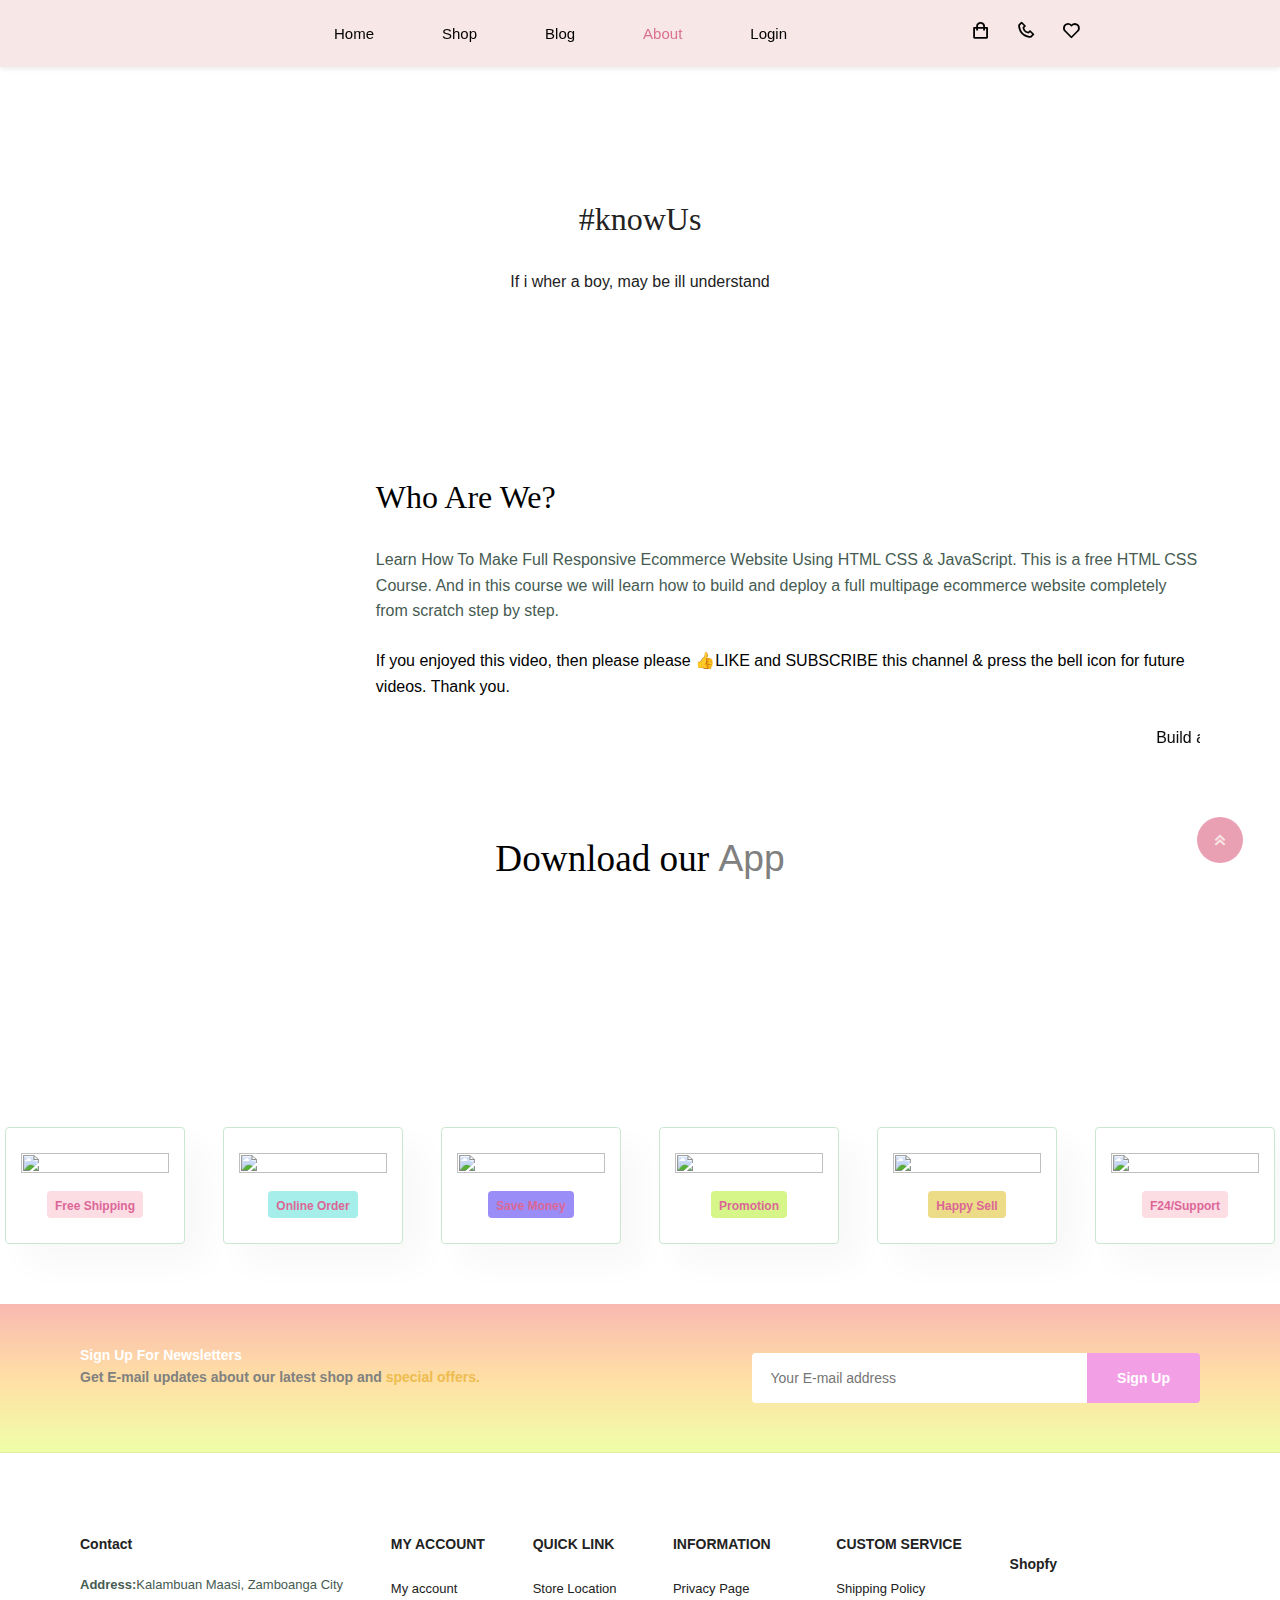
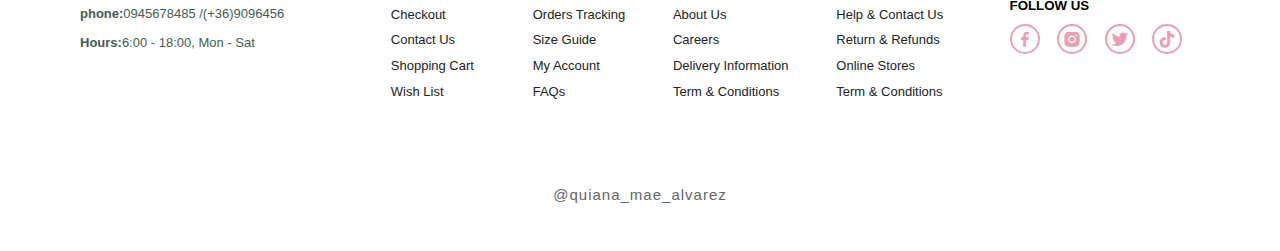
==== about.html @ 4d8334bf "Add files via upload" ====
<!DOCTYPE html>
<html lang="en">
<head>
    <meta charset="UTF-8">
    <meta name="viewport" content="width=device-width, initial-scale=1">

    <title>Shopfy</title>
    <link rel="stylesheet"type="text/css" href="shop.css">

    <link rel="stylesheet"
    href="https://unpkg.com/boxicons@latest/css/boxicons.min.css"> 
    
    <link rel="preconnect" href="https://fonts.googleapis.com">
    <link rel="preconnect" href="https://fonts.gstatic.com" crossorigin>
    <link href="https://fonts.googleapis.com/css2?family=MonteCarlo&family=Montserrat+Alternates:ital,wght@0,100;0,200;0,300;0,400;0,500;0,600;0,700;0,800;0,900;1,100;1,200;1,300;1,400;1,500;1,600;1,700;1,800;1,900&family=Style+Script&display=swap" rel="stylesheet">

</head>
<body>
<!---header section--->
<header>
    <a href="#" class="logo">
        <img src="c:\Users\User\OneDrive\사진\106-1069438_chibi-smile-png-chibi-anime-girl-png-transparent(1).png" alt="">
    </a>
    <ul class="navbar">
        <li><a href="index.html">Home</a></li>
        <li><a href="shop.html">Shop</a></li>
        <li><a href="blog.html">Blog</a></li>
        <li><a class="active" href="about.html">About</a></li>
        <li><a href="login.html">Login</a></li>
    </ul>

    <div class="h-icons">
        <a href="cart.html"><i class='bx bx-shopping-bag' ></i></a>
        <a href="contact.html"><i class='bx bx-phone'></i></a>
        <a href="a"><i class='bx bx-heart' ></i></a>
        <div class="bx bx-menu" id="menu-icon"></div>
    </div>

</header>

<!---home section--->
<section id="page-header" class="about-header">
        <h2>#knowUs</h2>
        <p>If i wher a boy, may be ill understand</p>
</section>
    
<section id="about-head" class="section-p1">
    <img src="img/who.jpg" alt="">
    <div>
      <h2>Who Are We?</h2>
      <p>Learn How To Make Full Responsive Ecommerce Website Using HTML CSS & JavaScript. This is a free HTML CSS Course. And in this course we will learn how to build and deploy a full multipage ecommerce website completely from scratch step by step.</p>
      
      <abbr title="">If you enjoyed this video, then please please 👍LIKE and SUBSCRIBE this channel & press the bell icon for future videos.
        Thank you.</abbr>

        <br><br>

        <marquee bg-color="#ccc" loop="-1" scrollamount="5" width="100%">Build and Deploy Ecommerce Website Using HTML CSS JavaScript | Responsive Website Part 4</marquee>


    </div>
</section>

<section id="about-app" class="section-p1">
    <h1>Download our <a href="#">App</a></h1>
    <div class="video">
        <video autoplay muted loop src="c:\Users\User\OneDrive\Videos\Screen Recorder\20240426003118.mp4"></video>

    </div>
</section>

<section class="feature" class="section-p1">
    <div class="fe-box">
        <img src="img/Picture1.png" alt="">
        <h6>Free Shipping</h6>
    </div>
    <div class="fe-box">
        <img src="img/Picture2.png" alt="">
        <h6>Online Order</h6>
    </div>
    <div class="fe-box">
        <img src="img/Picture3.png" alt="">
        <h6>Save Money</h6>
    </div>
    <div class="fe-box">
        <img src="img/Picture4.png" alt="">
        <h6>Promotion</h6>
    </div>
    <div class="fe-box">
        <img src="img/Picture5.png" alt="">
        <h6>Happy Sell</h6>
    </div>
    <div class="fe-box">
        <img src="img/Picture3.png" alt="">
        <h6>F24/Support</h6>
    </div>
</section>

<section id="newsletter" class="section-p1 section-m1">
    <div class="newstext">
        <h4>Sign Up For Newsletters</h4>
        <p>Get E-mail updates about our latest shop and <span>special offers.</span></p>
    </div>
    <div class="form">
        <input type="text" placeholder="Your E-mail address">
        <button class="normal">Sign Up</button>
    </div>
</section>

<footer class="section-p1">
    <div class="col">
        <h4>Contact</h4>
        <p><strong>Address:</strong>Kalambuan Maasi, Zamboanga City</p>
        <p><strong>phone:</strong>0945678485 /(+36)9096456</p>
        <p><strong>Hours:</strong>6:00 - 18:00, Mon - Sat</p>
    </div>
    
    <div class="col">
        <h4>MY ACCOUNT</h4>
        <li><a href="#">My account</a></li>
        <li><a href="#">Checkout</a></li>
        <li><a href="#">Contact Us</a></li>
        <li><a href="#">Shopping Cart</a></li>
        <li><a href="#">Wish List</a></li>
    </div>

    <div class="col">
        <h4>QUICK LINK</h4>
        <li><a href="#">Store Location</a></li>
        <li><a href="#">Orders Tracking</a></li>
        <li><a href="#">Size Guide</a></li>
        <li><a href="#">My Account</a></li>
        <li><a href="#">FAQs</a></li>
    </div>

    <div class="col">
        <h4>INFORMATION</h4>
        <li><a href="#">Privacy Page</a></li>
        <li><a href="#">About Us</a></li>
        <li><a href="#">Careers</a></li>
        <li><a href="#">Delivery Information</a></li>
        <li><a href="#">Term & Conditions</a></li>
    </div>

    <div class="col">
        <h4>CUSTOM SERVICE</h4>
        <li><a href="#">Shipping Policy</a></li>
        <li><a href="#">Help & Contact Us</a></li>
        <li><a href="#">Return & Refunds</a></li>
        <li><a href="#">Online Stores</a></li>
        <li><a href="#">Term & Conditions</a></li>
    </div>

    <div class="col">
        <div class="follow">
        <h4>Shopfy</h4>
        <h5>FOLLOW US</h5>
        <div class="social">
            <a href="#"><i class='bx bxl-facebook' ></i></a>
            <a href="#"><i class='bx bxl-instagram-alt' ></i></a>
            <a href="#"><i class='bx bxl-twitter' ></i></a>
            <a href="#"><i class='bx bxl-tiktok' ></i></a>
        </div>
        </div>
    </div>
</footer>



<!---custom js link--->
<a href="#" class="scroll-top"><i class='bx bx-chevrons-up'></i></a>

<div class="end-text">
<p>@quiana_mae_alvarez</p>
</div>

<!---custom js link--->
<script src="shop.js"> </script>

</body>
</html>
---- shop.css ----
*{
    margin: 0;
    padding: 0;
    box-sizing: border-box;
    font-family: 'Montserrat',sans-serif;
    list-style: none;
    text-decoration: none;
    scroll-behavior: smooth;
}

html {
  scroll-behavior: smooth;
}

/* Global Styles */

h1 {
  font-size: 50px;
  line-height: 64px;
  color: #222;
}

h2 {
  font-size: 46px;
  line-height: 54px;
  color: #222;
}

h4 {
  font-size: 20px;
  color: #222;
}

h6 {
  font-weight: 700;
  font-size: 12px;
}

p {
  font-size: 16px;
  color: #465b52;
  margin: 15px 0 20px 0;
}

.section-p1 {
  padding: 40px 80px;
}

.section-m1 {
  margin: 40px 0;
}

button.normal{
  font-size: 14px;
  font-weight: 600;
  padding: 15px 30px;
  color: #010101;
  background-color: #fff;
  border-radius: 4px;
  cursor: pointer;
  border: none;
  outline: none;
  transition: 0.2s;
}

button.white{
  font-size: 13px;
  font-weight: 600;
  padding: 11px 18px;
  color: #ffffff;
  background-color: transparent;
  cursor: pointer;
  border: 1px solid white;
  outline: none;
  transition: 0.2s;
}

:root {
    --bg-color:#f8e7e7;
    --main-color: rgb(234, 160, 179);
    --text-color:#010101 ;
    --2nd-color:#434343;
    --other-color: #666666;
    --big-font: 5rem;
    --h2-font:2.3rem;
    --p-font: 1.3rem;
}

body{
    color: var(--text-color);
    background: var(--bg-color);
}

header{
    position: fixed;
    width: 100%;
    top: 0;
    right: 0;
    z-index: 1000;
    background: var(--bg-color);
    box-shadow: 0 1px 6px 0 rgba(16, 16, 17, 0.1);
    display: flex;
    align-items: center;
    justify-content: space-between;
    padding: 20px 14%;
    transition: all .50s ease;
}

.logo img{
    width: 100%;
    height: auto;
    padding: auto;
}

.navbar{
    display: flex;
}

.navbar a{
    color: var(--text-color);
    font-size: 15px;
    font-weight: 500;
    margin: 10px 22px;
    transition: all .50s ease;

}

.navbar a:hover,
.navbar a.active{
    color: palevioletred;
}

.navbar a.active::after,
.navbar li a:hover::after{
  content: "";
  width: 30%;
  height: 2px;
  color: #db6797;
} 

.h-icons{
    display: flex;
    align-items: center;
}

.h-icons i{
    font-size: 20px;
    color: var(--text-color);
    margin-left: 5px;
    margin-right: 20px;
    transition: all .50s ease;
}

.h-icons i:hover{
    color: var(--main-color);
}

#menu-icon{
    height: 30px;
    width: 30px;
    background: var(--text-color);
    color: var(--bg-color);
    display: flex;
    align-items: center;
    justify-content: center;
    font-size: 20px;
    border-radius: 50%;
    z-index: 10001;
    cursor: pointer;
    display: none;
}

section{
    padding: 20px 14%;
}

.home{
    position: relative;
    width: 100%;
    height: 100vh;
    background: linear-gradient(#fac1b9, #fdf8ca);
    background-size: cover;
    background-position: center;
    display: flex;
    align-items: center;
    justify-content: flex-start;
}

.home-text h1{
    font-family: "Style Script", cursive;
    font-size: var(--big-font);
    color: var(--2nd-color);
    line-height: 1.3;
    margin-bottom: 25px;
}

.home-text p{
    color: var(--other-color);
    font-size: var(--p-font);
    line-height: 33px;
    margin-bottom: 60px;
}

.btn{
    padding: 20px 35px;
    background: var(--main-color);
    color: var(--bg-color);
    font-size: 14px;
    font-weight: 500;
    text-transform: uppercase;
    border-radius: 30px;
    transition: all .50s ease;

}

.btn:hover{
    background: var(--2nd-color);
}

#product1{
  text-align: center;
  padding: 20px 20px;
}

#product1 .pro-container {
  justify-content: space-between;
  padding-top: 10px;
  flex-wrap: wrap;
  display : grid;
  grid-template-columns: repeat(auto-fit, minmax(243px,auto));
  align-items: center;

}

#product1 .pro{
  width: 23%;
  min-width: 250px;
  padding: 10px 12px;
  border: 1px solid #cce7d0;
  border-radius: 25px;
  cursor: pointer;
  box-shadow: 10px 10px 9px rgba(0, 0, 0, 0.2);
  margin: 15px 0;
  transition: 0.2s ease;
  position: relative;
  display: relative;
}

#product1 .pro:hover{
  box-shadow: 20px 20px 10px rgba(0, 0, 0, 0.2);
}

#product1 .pro img{
  width: 100%;
  border-radius: 20px;
}

#product1 .pro .des{
  text-align: start;
  padding: 10px 0;
}

#product1 .pro .des span{
  color: #060603;
  font-size: 12px;
}

#product1 .pro .des h5{
  padding-top: 7px;
  color: #1a1a1a;
  font-size: 14px;
}

#product1 .pro .des i{
  font-size: 12px;
  color: rgb(243, 181, 25);
}

#product1 .pro .des h4{
  padding: 7px;
  font-size: 15px;
  font-weight: 700;
  color: #088178;
}

#product1 .pro .cart{
  width: 40px;
  height: 40px;
  line-height: 40px;
  border-radius: 50px;
  background-color: #e8f6ea;
  font-weight: 500;
  color: #088178;
  border: 1px solid #cce7d0;
  position: absolute;
  bottom: 20px;
  right: 10px;
}

#banner1{
  display: flex;
  flex-direction: column;
  justify-content: center;
  align-items: center;
  text-align: center;
  background: linear-gradient(rgb(227, 191, 248),#faa397, #fffd9c);
  width: 100%;
  height: 40vh;
  background-size: cover;
  background-position: center;
}

#banner1 h4{
  color: #ffff;
  font-size: 16px;
}

#banner1 h2{
  color: #ffff;
  font-size: 30px;
  padding: 10px 0;
}

#banner1 h2 span{
  color: #f37474;
}

#banner1 button:hover{
  background: #db6797;
  color: #fff;
}

#sm-banner1{
  display: flex;
  justify-content: space-between;
  flex-wrap: wrap;
}

#sm-banner1 .banner1-box{
  display: flex;
  flex-direction: column;
  justify-content: center;
  align-items: flex-start;
  text-align: center;
  background: linear-gradient(rgb(195, 200, 252),#e1a3fa, #cfffa8);
  min-width:580px;
  height: 50vh;
  background-size: cover;
  background-position: center;
  padding: 30px;
}

#sm-banner1 .banner1-box2{
  background: linear-gradient(rgb(248, 185, 177),#ffdfa5, #efffa8);
}

#sm-banner1 h4{
  color: #fff;
  font-size: 20px;
  font-weight: 300;
}

#sm-banner1 h2{
  color: #fff;
  font-size: 28px;
  font-weight: 800;  
}

#sm-banner1 h3{
  color: #fff;
  font-size: 14px;
  font-weight: 500; 
  padding: 5px;
}

#sm-banner1 .banner1-box:hover button{
  background: pink;
  border: 1px solid pink;
}

#banner3 .banner1-box{
  display: flex;
  flex-direction: column;
  justify-content: center;
  align-items: flex-start;
  text-align: center;
  background: linear-gradient(rgb(195, 200, 252),#e1a3fa, #cfffa8);
  min-width:580px;
  height: 50vh;
  background-size: cover;
  background-position: center;
  padding: 30px;
}

#sm-banner1 .banner1-box2{
  background: linear-gradient(rgb(248, 185, 177),#ffdfa5, #efffa8);
}

#sm-banner1 h4{
  color: #fff;
  font-size: 20px;
  font-weight: 300;
}

#sm-banner1 h2{
  color: #fff;
  font-size: 28px;
  font-weight: 800;  
}

#sm-banner1 h3{
  color: #fff;
  font-size: 14px;
  font-weight: 500; 
  padding: 5px;
}

#sm-banner1 .banner1-box:hover button{
  background: pink;
  border: 1px solid pink;
}

#banner3 {
  display: flex;
  justify-content: space-between;
  flex-wrap: wrap;
  padding: 0 80px;
}

#banner3 .banner1-box{
  display: flex;
  flex-direction: column;
  justify-content: center;
  align-items: flex-start;
  background: linear-gradient(rgb(213, 252, 195),#f4faa3, hsl(36, 89%, 74%));
  min-width:30%;
  height: 30vh;
  background-size: cover;
  background-position: center;
  padding: 20px;
}

#banner3 .banner1-box2{
  background: linear-gradient(rgb(165, 250, 125),#f4fd70, hsl(36, 94%, 66%));
}

#banner3 .banner1-box3{
  background: linear-gradient(rgb(109, 180, 76),#b6bd58, hsl(36, 48%, 54%));
}

#banner3 h2{
  color: white;
  font-weight: 900;
  font-size: 22px;
}

#banner3 h3{
  color: rgb(255, 138, 138);
  font-weight: 800;
  font-size: 15px;
}

#newsletter{
  display: flex;
  justify-content: space-between;
  flex-wrap: wrap;
  align-items: center;
  background: linear-gradient(rgb(248, 185, 177),#ffdfa5, #efffa8);
  background-repeat: no-repeat;
  background-position: 20% 30%;
  background-color: #010101;
}

#newsletter h4{
font-size: 14px;
font-weight: 600;
color: rgb(255, 255, 255);
}

#newsletter p{
  font-size: 14px;
  font-weight: 600;
  color: gray;
}

#newsletter p span{
  color: rgb(238, 188, 80);
}

#newsletter .form{
  display: flex;
  width: 40%;
}

#newsletter input{
  height: 3.125rem;
  padding: 0 1.25em;
  font-size: 14px;
  width: 100%;
  border: 1px solid transparent;
  border-radius: 4px;
  outline: none;
  border-top-right-radius: 0;
  border-bottom-right-radius: 0;
}

#newsletter button{
  background-color: #f39fe5;
  color: #ffffff;
  white-space: nowrap;
  border-top-left-radius: 0;
  border-bottom-left-radius: 0;
}

footer{
  display: flex;
  flex-wrap: wrap;
  justify-content: space-between;
}

footer .col{
  display: flex;
  flex-direction: column;
  align-items: flex-start;
  margin-bottom: 20px;
}

footer .logo{
  margin-bottom: 30px;
}

footer h4{
  font-size: 14px;
  padding-bottom: 20px;
}

footer p{
  font-size: 13px;
  margin: 0 0 8px 0;
}

footer a{
  font-size: 13px;
  text-decoration: none;
  color: #222;
  margin: 0 0 8px 0;
}

footer .follow{
  margin-top: 20px;
}

footer .follow i{
  color: var(--main-color);
  padding: 4px;
  cursor: pointer;
}

footer li a:hover{
  transform: translateX(-7px);
  color: var(--main-color);
}


.banner{
    display: grid;
    grid-template-columns: repeat(auto-fit, minmax(250px,auto));
    align-items: center;
    gap: 2.5rem;
}

.feature{
  display: flex;
 align-items: center;
 justify-content: space-between;
 flex-wrap: wrap;
 padding: 5px 5px;
}

.feature .fe-box{
  width: 180px;
  text-align: center;
  padding: 25px 15px;
  box-shadow: 20px 20px 34px rgba(0, 0, 0, 0.03);
  border: 1px solid #cce7d0;
  border-radius: 4px;
  margin: 15px 0;
}

.feature .fe-box:hover{
  box-shadow: 10px 10px 54px rgba(70,62,221, 0.1);
}

.feature .fe-box img{
  width: 100%;
  margin-bottom: 10px;
}

.feature .fe-box h6{
  display: inline-block;
  padding: 9px 8px 6px 8px;
  line-height: 1;
  border-radius: 4px;
  color: #db6797;
  background-color: #fddde4;
}

.feature .fe-box:nth-child(2) h6{
  background-color: #a5eee9;
}

.feature .fe-box:nth-child(3) h6{
  background-color: #9b8df7;
}

.feature .fe-box:nth-child(4) h6{
  background-color: #d6f68a;
}

.feature .fe-box:nth-child(5) h6{
  background-color: #ecdb87;
}


.in-icon i{
    vertical-align: middle;
    color: var(--other-color);
    font-size: 25px;
    margin-right: 8px;
}

.social{
    display: flex;
    margin-top: 0.5rem;
}

.social i{
    height: 30px;
    width: 30px;
    background: transparent;
    border: 2px solid var(--main-color);
    display: flex;
    align-items: center;
    justify-content: center;
    border-radius: 50%;
    font-size: 20px;
    margin-right: 1.1rem;
    color: var(--main-color);
    transition: all.50s ease;
}

.social i:hover{
    background: var(--main-color);
    color: #db6797;
    transform: scale(1.1rem);
}

.end-text p{
    text-align: center;
    color: var(--other-color);
    font-size: 15px;
    letter-spacing: 1px;
    padding: 20px;
}

.scroll-top{
    position: fixed;
    bottom: 2.3rem; 
    right: 2.3rem;
}

.scroll-top i{
    background: var(--main-color);
    color: var(--bg-color);
    font-size: 22px;
    padding: 12px;
    border-radius: 30px;
}


    
@media(max-width: 640px){
    :root{
        --big-font: 2.8rem;
        --h2-font: 1rem;
        --p-font: 1rem;
    }
    .fe-box h6{
      font-size: 0.7rem;
    }
    .home-text h1{
        line-height: 1;
    }
    .home{
        height: 100vh;
    }
}

@import url('https://fonts.googleapis.com/css?family=EB+Garamond:400,500|Roboto:400,700');


* {
  box-sizing: border-box;
  &::before, &::after {
    box-sizing: border-box;
  }
}

body {
  font-family: 'Roboto', sans-serif;
  font-size: 1rem;
  font-weight: 400;
  line-height: 1.6;
  margin: 0;
  padding: 0;
  color: #010101;
  background: white;
  text-rendering: optimizeLegibility;
}

h1, h2, h3 {
  font-family: 'EB Garamond', serif;
  color: black;
  line-height: 1.1;
}

h2, h3 {
  color: black;
  font-weight: 400;
}

h1 {
  font-size: 2.325rem;
  font-weight: 500;
  margin: 0;
}

h2 {
  font-size: 2rem;
  margin: 0 0 2rem;
}

h3 {
  font-size: 1.75rem;
  margin: 0 0 2rem;
}

p {
  margin: 0 0 1.5rem;
  &:nth-child(4) {
    margin: 0;
  }
  &.copyright {
    margin: 1.5rem 0;
  }
}

a {
  color: gray;
  text-decoration: none;
  a:hover {
    color: black;
  }
}

blockquote {
  font-style: italic;
  text-align: center;
  width: 40rem;
  height: auto;
  max-width: 100%;
  margin: auto;
  display: flex;
  align-items: center;
}


ul {
  list-style: none;
  margin: 0;
  padding: 0;
  li {
    margin: 0 1.5rem 0 0;
  }
}

.intro {
  margin: 1rem 0;
  padding: 0;
  width: 100%;
}


.container {
  margin: auto;
  padding: 0 1rem;
  max-width: 75rem;
  width: 100%;
}

main {
  padding: 2rem 0;
}

.grid {
  > [class*="column-"] {
    padding: 1rem;
  }
}

.section-heading {
  transform: rotate(0) translateX(0);
}

img {
	width: 100%;
  height: 100%;
	object-fit: cover;
}



@media (min-width: 500) {
  body {
    font-size: 1.125rem;
  }
  
  .navbar {
    padding: 2.5rem 0 2.5rem 0;
    ul {
      justify-content: flex-end;
    }
  }
  
  h1 {
    font-size: 3.25rem;
  }
  
  h2 {
    font-size: 2.75rem;
  }

  h3 {
    font-size: 2.25rem;
  }
  
  img {
    height: 40rem;
  }
  
  .section-heading {
    position: absolute;
    transform-origin: top left;
    transform: rotate(-90deg) translateX(-100%);
  }
  
  .intro {
    padding: 1rem;
  }
  
  blockquote {
    width: 30rem;
    height: 40rem;
  }
  
}

/* shop Page */
#page-header{
  background-image: url(img/pghome.jpg);
  width: 100%;
  height: 40vh;
  background-size: cover;
  display: flex;
  justify-content: center;
  text-align: center;
  flex-direction: column;
  padding: 14px;
  margin-top: 80px;
}

#page-header h2,
#page-header p{
  color: #222222;
}

#pagination{
  text-align: center;
}

#pagination a{
  text-decoration: none;
  background-color: #f79dc3;
  padding: 15px 20px;
  border-radius: 4px;
  color: #fff;
  font-weight: 600;
}

#pagination a i{
  font-size: 16px;
  font-weight: 600;
}

/* Single product */
#prodetails{
  display: flex;
  margin-top: 100px;
}

#prodetails .single-pro-image{
  width: 40%;
  height: 40%;
  margin-right: 50PX;
  flex-basis: 40%;
}

.small-img-group{
  display: flex;
  justify-content: space-between;
}

.small-img-col{
  flex-basis: 24%;
  cursor: pointer;
}

#prodetails .single-pro-details{
  width: 50%;
  padding-top: 30px;
}

#prodetails .single-pro-details h4{
  padding: 40px 0 20px 0;
}

#prodetails .single-pro-details h2{
  font-size: 26px;
}

#prodetails .single-pro-details select{
  display: block;
  padding: 5px 10px;
  margin-bottom: 10px;
}

#prodetails .single-pro-details input{
  width: 50px;
  height: 47px;
  padding-left: 10px;
  font-size: 16px;
  margin-right: 10px;
}

#prodetails .single-pro-details input :focus{
  outline: none;
}

#prodetails .single-pro-details button{
  background: #e55472;
  color: #fff;
}

#prodetails .single-pro-details span{
  line-height: 25px;
}

/*Blog Page */
#page-header.blog-header{
  background-image: url(img/pinkbc.jpg);
}

#blog{
  padding: 100px 100px 0 100px;
}

#blog .blog-box {
  display: flex;
  align-items: center;
  width: 100%;
  position: relative;
  padding-bottom: 90px;
}

#blog .blog-img {
  width: 50%;
  margin-right: 40px;
}

#blog img {
  width: 100%;
  height: 300px;
  object-fit: cover;
}

#blog .blog-details {
  width: 50%;
}

#blog .blog-details a{
  text-decoration: none;
  font-size: 11px;
  color: #010101;
  font-weight: 700;
  position: relative;
  transition: 0.3s;
}

#blog .blog-details a::after {
  content: "";
  width: 50px;
  height: 1px;
  background-color: #010101;
  position: absolute;
  top: 4px;
  right: -60px;
}

#blog .blog-details a:hover{
  color: #db6797;
}

#blog .blog-details a:hover::after{
  background-color: #db6797;
}

#blog .blog-box h1 {
  position: absolute;
  top: -50px;
  left: 0;
  font-size: 70px;
  font-weight: 700;
  color: #c9cbce;
  z-index: -9;
}

/* About Page */
#page-header.about-header {
  background-image: url(img/kuromi.webp)}

#about-head{
  display: flex;
  align-items: center;

} 
#about-head img{
  width: 50%;
  height: auto;
}

#about-head div{
  padding-left: 40px;
}

#about-app{
  text-align: center;
}

#about-app .video{
  width: 70%;
  height: 100%;
  margin: 30px auto 0 auto;
}

#about-app .video video{
  width: 100%;
  height: 100%;
  border-radius: 20px;
}

#about .about-details a{
  text-decoration: none;
  font-size: 11px;
  color: #010101;
  font-weight: 700;
  position: relative;
  transition: 0.3s;
}

#about .about-details a::after {
  content: "";
  width: 50px;
  height: 1px;
  background-color: #010101;
  position: absolute;
  top: 4px;
  right: -60px;
}


#about .about-details a:hover::after{
  background-color: #db6797;
}

/* Conatct Page */

#contact-details{
  display: flex;
  align-items: center;
  justify-content: space-between;
}

#contact-details .details {
  width: 40%;
}

#contact-details .details span,
#form-details form span{
  font-size: 12px;
}

#contact-details .details h2,
#form-details form h2 {
  font-size: 26px;
  line-height: 35px;
  padding: 20px 0;
}

#contact-details .details h3 {
  font-size: 16px;
  padding-bottom: 15px;
}

#contact-details .details li {
  list-style: none;
  display: flex;
  padding: 10px 0;
}

#contact-details .details li i{
  font-size: 14px;
  padding-right: 22px;
}

#contact-details .details li p{
  margin: 0;
  font-size: 14px;
}

#contact-details .map {
  width: 55%;
  height: 400px;
}

#contact-details .map iframe{
  width: 100%;
  height: 100%;
}

#form-details{
  display: flex;
  justify-content: space-between;
  margin: 30px;
  padding: 80px;
  border: 1px solid #e1e1e1;
}

#form-details form{
  width: 65%;
  display: flex;
  flex-direction: column;
  align-items: flex-start;
}

#form-details form input,
#form-details form textarea{
  width: 100%;
  padding: 12px 15px;
  outline: none;
  margin-bottom: 20px;
  border: 1px solid #e1e1e1;
}

#form-details form button{
  background-color: #db6797;
  color: #fff;
}

#form-details .people div{
  padding-bottom: 25px;
  display: flex;
  align-items: flex-start;
}

#form-details .people div img{
  width: 65px;
  height: 65px;
  object-fit: cover;
  margin-right: 15px;
}

#form-details .people div  p{
  margin: 0;
  font-size: 13px;
  line-height: 25px;
}

#form-details .people div p span {
  display: block;
  font-size: 16px;
  font-weight: 600;
  color: #010101;
}

/* Cart Page */
#cart {
  overflow-x: auto;
}


#cart table{
  width: 100%;
  border-collapse: collapse;
  table-layout: fixed;
  white-space: nowrap;
}

#cart table img{
  width: 70px;
}

#cart table td:nth-child(1){
 width: 100px;
 text-align: center;
}

#cart table td:nth-child(2){
  width: 150px;
  text-align: center;
 }

 #cart table td:nth-child(3){
  width: 250px;
  text-align: center;
 }

 #cart table td:nth-child(4),
 #cart table td:nth-child(5),
 #cart table td:nth-child(6){
  width: 150px;
  text-align: center;
 }

 #cart table td:nth-child(5) input{
  width: 70px;
  padding: 10px 5px 10px 15px;
 }

 #cart table thead{
  border: 1px solid #e2e9e1;
  border-left: none;
  border-right: none;
 }

 #cart table thead td{
  font-weight: 700;
  text-transform: uppercase;
  font-size: 13px;
  padding: 18px 0;
 }

 #cart table thead tr td{
  padding-top: 15px;
 }

 #cart table thead td{
  font-size: 13px;
 }

#cart-add{
  display: flex;
  flex-wrap: wrap;
  justify-content: space-between;
}

#coupon{
width: 50%;
margin-bottom: 30px;
}

#coupon h3,
#subtotal h3{
  padding-bottom: 15px;
}

#coupon input{
  padding: 10px 20px;
  outline: none;
  width: 60%;
  margin-right: 10px;
  border: 1px solid #e2e9e1;
}

#coupon button,
#subtotal button{
  background-color: #db6797;
  color: #fff;
  padding: 12px 20px;
}

#subtotal {
  width: 50%;
  margin-bottom: 30%;
  border: 1px solid #e2e9e1;
  padding: 30px;
}

#subtotal table{
  border-collapse: collapse;
  width: 100%;
  margin-bottom: 20px;
}

#subtotal table td {
  width: 50%;
  border: 1px solid #e2e9e1;
  padding: 10px;
  font-size: 13px;
}



/* Header Start */

/* Header Start */

@media(max-width: 1200px){
  header{
      padding: 7px 3%;
  }
  section{
      padding: 20px 3% 50px;
  }
  #feature {
    justify-content: center;
    margin: 15px 1px;
  }
}

@media(max-width:799px){
  .section-p1{
    padding: 40px 40px;
  }
  .feature .fe-box{
    width:90px;
    text-align: center;
    padding: 25px 15px;
    box-shadow: 20px 20px 34px rgba(0, 0, 0, 0.03);
    border: 1px solid #cce7d0;
    border-radius: 1px;
    margin: 15px 0;
    font-size: 1;
  }
  #banner{
    width: 155px;
    margin: 0 0 15px 0;
  }

  #product1 .pro{
    width: 90%;
  }
  #banner1{
    height: 40vh;
  }
  #sm-banner1 .banner1-box{
    height: 30vh;
  }

  #sm-banner1 .banner1-box2{
    margin-top: 20px;
  }
  #banner3{
    padding: 0 20px;
  }
  #banner3 .banner1-box{
    width: 100%;
    margin-top: 20px;
  }
  #newsletter{
    padding: 40px 20px;
  }
  #newsletter .form{
    width: 100%;
  }
  .end-text .p{
    text-align: start;
  }

  /*Contact Page*/
  #form-details {
    padding: 40px;
  }

  #form-details form{
    width: 50%;
  }

  #prodetails .single-pro-details h4{
    padding: 1px 0 3px 0;
  }
  



}

@media(max-width: 920px){
  #menu-icon{
      display: block;
      height: 30px;
      height: 30px;
      width: 30px;
      background: var(--text-color);
      color: var(--bg-color);
      display: flex;
      align-items: center;
      justify-content: center;
      font-size: 20px;
      border-radius: 50%;
      cursor: pointer;
  }
  .navbar{

      position: absolute;
      top: -800px;
      left: 0;
      right: 0;
      display: flex;
      flex-direction: column;
      text-align: left;
      background: var(--main-color);
      transition: all .50s ease;
  }
  .navbar a{
      display: block;
      padding: 5px;
      margin: 15px;
      font-size: 20px;
      font-weight: 600;
      transition: all .50s ease;
  }
  .navbar a:hover{
      color: palevioletred;
  }
  .navbar.active{
      top: 100%;
  }

  #hero {
    height: 70vh;
    padding: 0 80px;
    background-position: top 30% right 30%;
  }
  #feature{
    justify-content: center;
  }
  #feature .fe-box{
    margin: 15px 15px;
  }

  #product1 .pro-container{
    justify-content: center;
  }
  #product1 .pro{
    margin: 15px;
  }
  #banner1 {
    height: 20vh;
  }

  #sm-banner1 .banner1-box {
    min-width: 100%;
    height: 30vh;
  }
  #banner3{
    padding: 0 10px;
  }

  #banner3 .banner-box {
    width: 28%;
  }
  #newsletter .form{
    width: 75%;
  } 
}

@media(max-width: 477px){
  .section-p1{
    padding: 20px;
  }
  #header{
    padding: 10px 30px;
  }
  h1{
    font-size: 38%;
  }
  h2{
    font-size: 32px;
  }
  #home {
    padding: 0 20px;
    background-position: 55%;
  }
  #banner{
    width: 155px;
    margin: 0 0 15px 0;
  }

  #product1 .pro{
    width: 90%;
  }
  #banner1{
    height: 40vh;
  }
  #sm-banner1 .banner1-box{
    height: 30vh;
  }

  #sm-banner1 .banner1-box2{
    margin-top: 20px;
  }
  #banner3{
    padding: 0 20px;
  }
  #banner3 .banner1-box{
    width: 100%;
    margin-top: 20px;
  }
  #newsletter{
    padding: 40px 20px;
  }
  #newsletter .form{
    width: 100%;
  }
  .end-text .p{
    text-align: start;
  }

  /* Single Product*/
  #prodetails{
    display: flex;
    flex-direction: column;
  }

  #prodetails .single-pro-image{
    width: 100%;
    margin-right: 0px;
  }

  #prodetails .single-pro-details{
    width: 100%;
  }

  /*Blog Page*/
  #blog{
    padding: 100px 20px 0 20px;
  }

  #blog .blog-box {
    display: flex;
    flex-direction: column;
    align-items: flex-start;
  }

  #blog .blog-img {
    width: 100%;
    margin-right: 0px;
    margin-bottom: 30px;
  }

  #blog .blog-details {
    width: 100%;
  }

  /*About Page*/
  #about-head {
    flex-direction: column;
  }

  #about-head img{
    width: 100%;
    margin-bottom: 20px;
  }

  #about-head div{
    padding-left: 0px;
  }

  #about-app .video{
    width: 100%;
  }
  #about-app h1 {
    font-size: 34px;
  }

    /*Contact Page*/
  #contact-details {
    flex-direction: column;
  }
  #contact-details .details{
    width: 100%;
    margin-bottom: 30px;
  }

  #contact-details .map{
    width: 100%;
  }

  #form-details{
    margin: 10px;
    padding: 30px 10px;
    flex-wrap: wrap;
  }
  
  #form-details form{
    width: 100%;
    margin-bottom: 30px;
  }

}
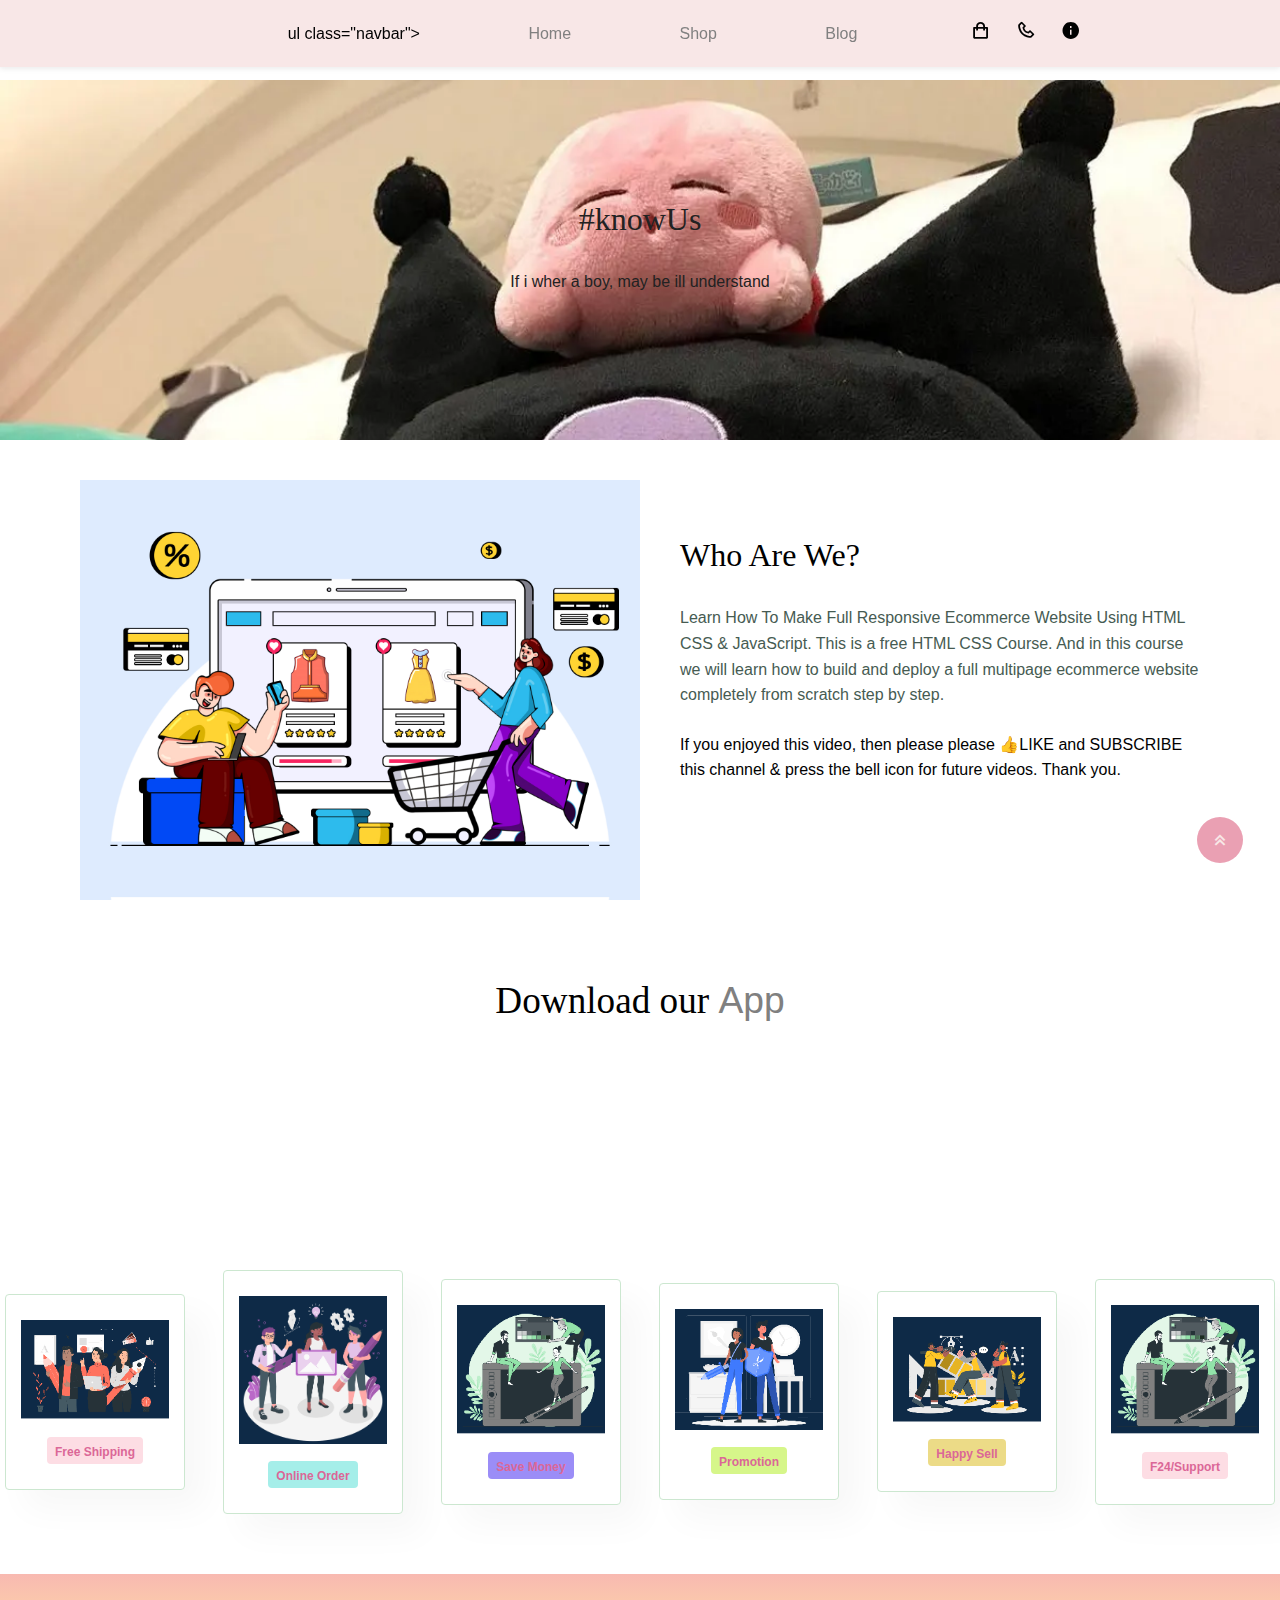
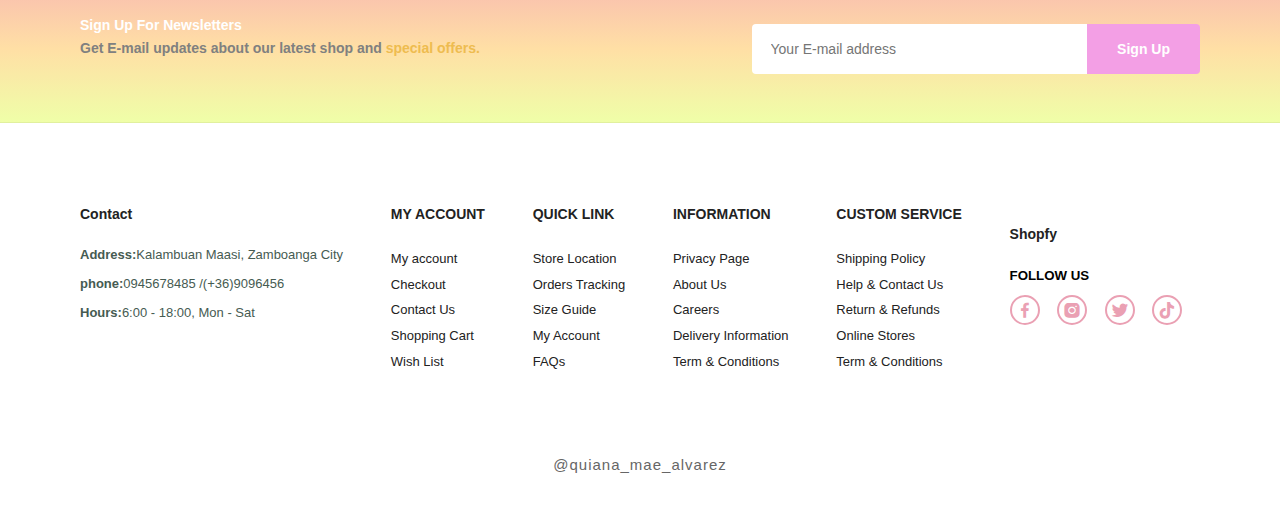
==== commit 38c64629: "Update about.html" ====
--- a/about.html
+++ b/about.html
@@ -21,18 +21,16 @@
     <a href="#" class="logo">
         <img src="c:\Users\User\OneDrive\사진\106-1069438_chibi-smile-png-chibi-anime-girl-png-transparent(1).png" alt="">
     </a>
-    <ul class="navbar">
+    ul class="navbar">
         <li><a href="index.html">Home</a></li>
         <li><a href="shop.html">Shop</a></li>
         <li><a href="blog.html">Blog</a></li>
-        <li><a class="active" href="about.html">About</a></li>
-        <li><a href="login.html">Login</a></li>
     </ul>
 
     <div class="h-icons">
         <a href="cart.html"><i class='bx bx-shopping-bag' ></i></a>
         <a href="contact.html"><i class='bx bx-phone'></i></a>
-        <a href="a"><i class='bx bx-heart' ></i></a>
+        <a class="active" href="about.html"><i class='bx bxs-info-circle'></i></a>
         <div class="bx bx-menu" id="menu-icon"></div>
     </div>
 
@@ -178,4 +176,4 @@
 <script src="shop.js"> </script>
 
 </body>
-</html>+</html>
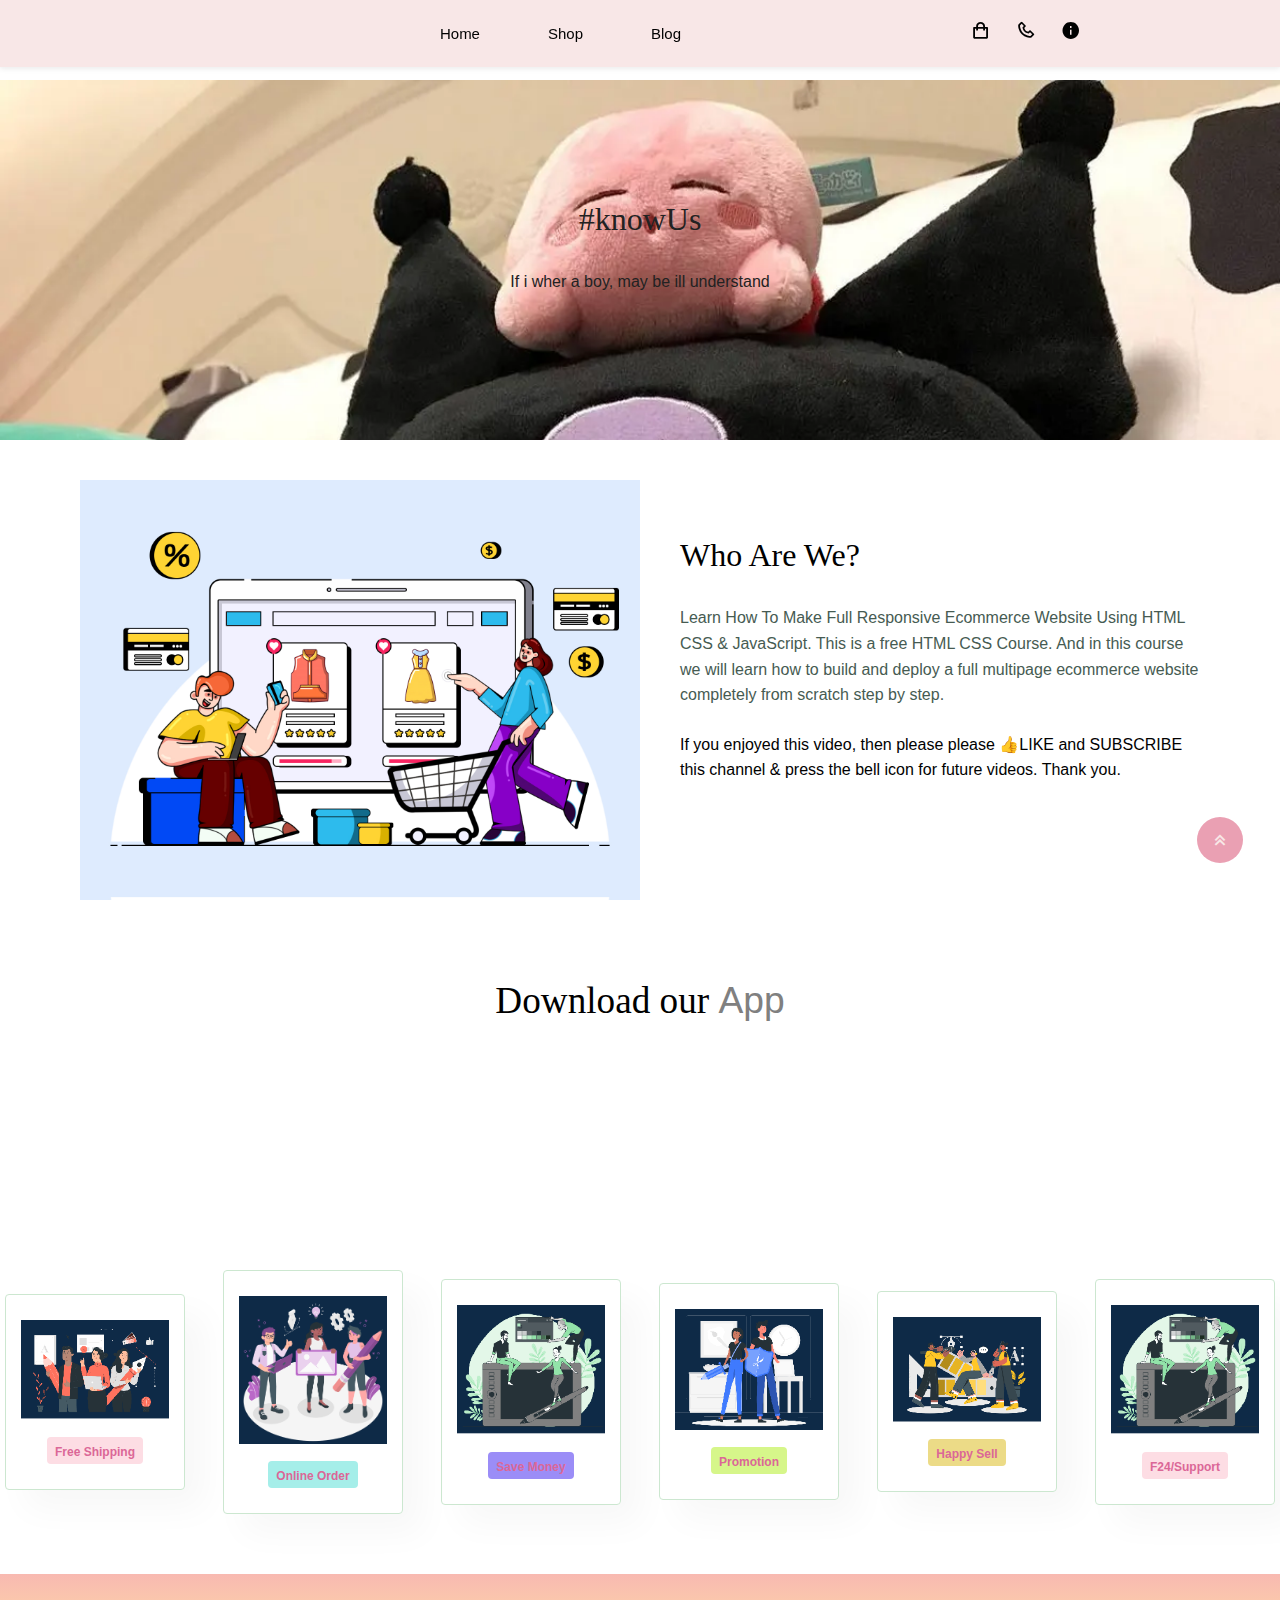
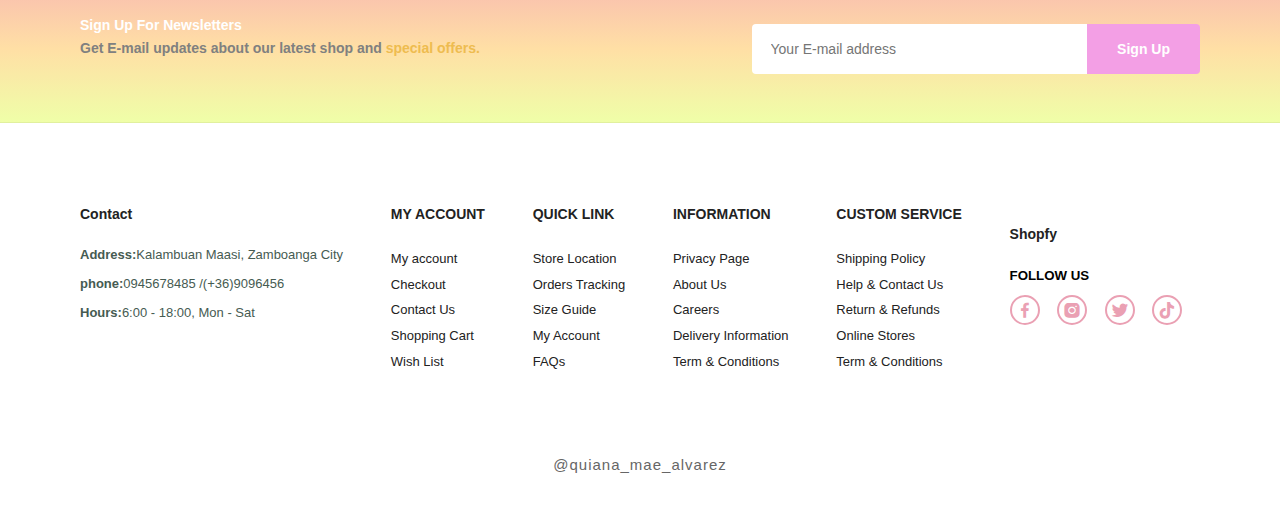
==== commit 7f354324: "Update about.html" ====
--- a/about.html
+++ b/about.html
@@ -21,7 +21,7 @@
     <a href="#" class="logo">
         <img src="c:\Users\User\OneDrive\사진\106-1069438_chibi-smile-png-chibi-anime-girl-png-transparent(1).png" alt="">
     </a>
-    ul class="navbar">
+    <ul class="navbar">
         <li><a href="index.html">Home</a></li>
         <li><a href="shop.html">Shop</a></li>
         <li><a href="blog.html">Blog</a></li>
